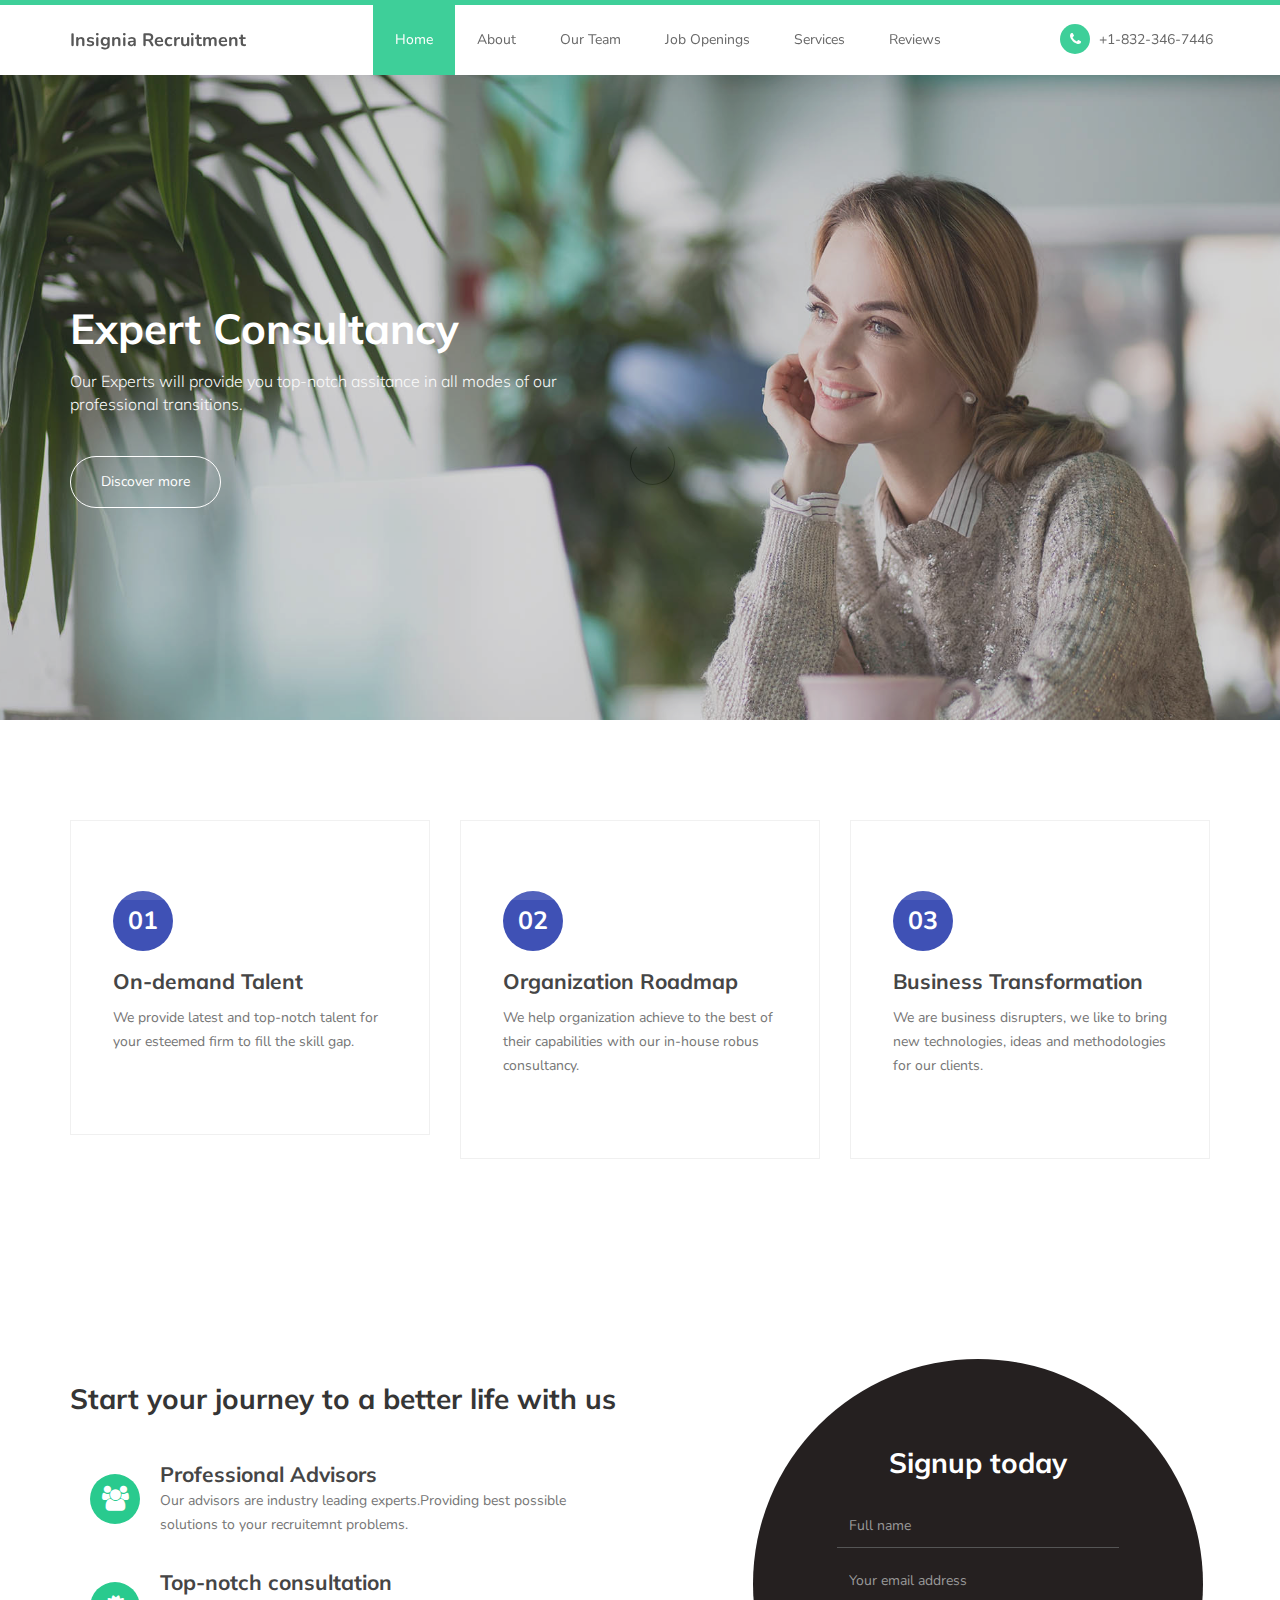
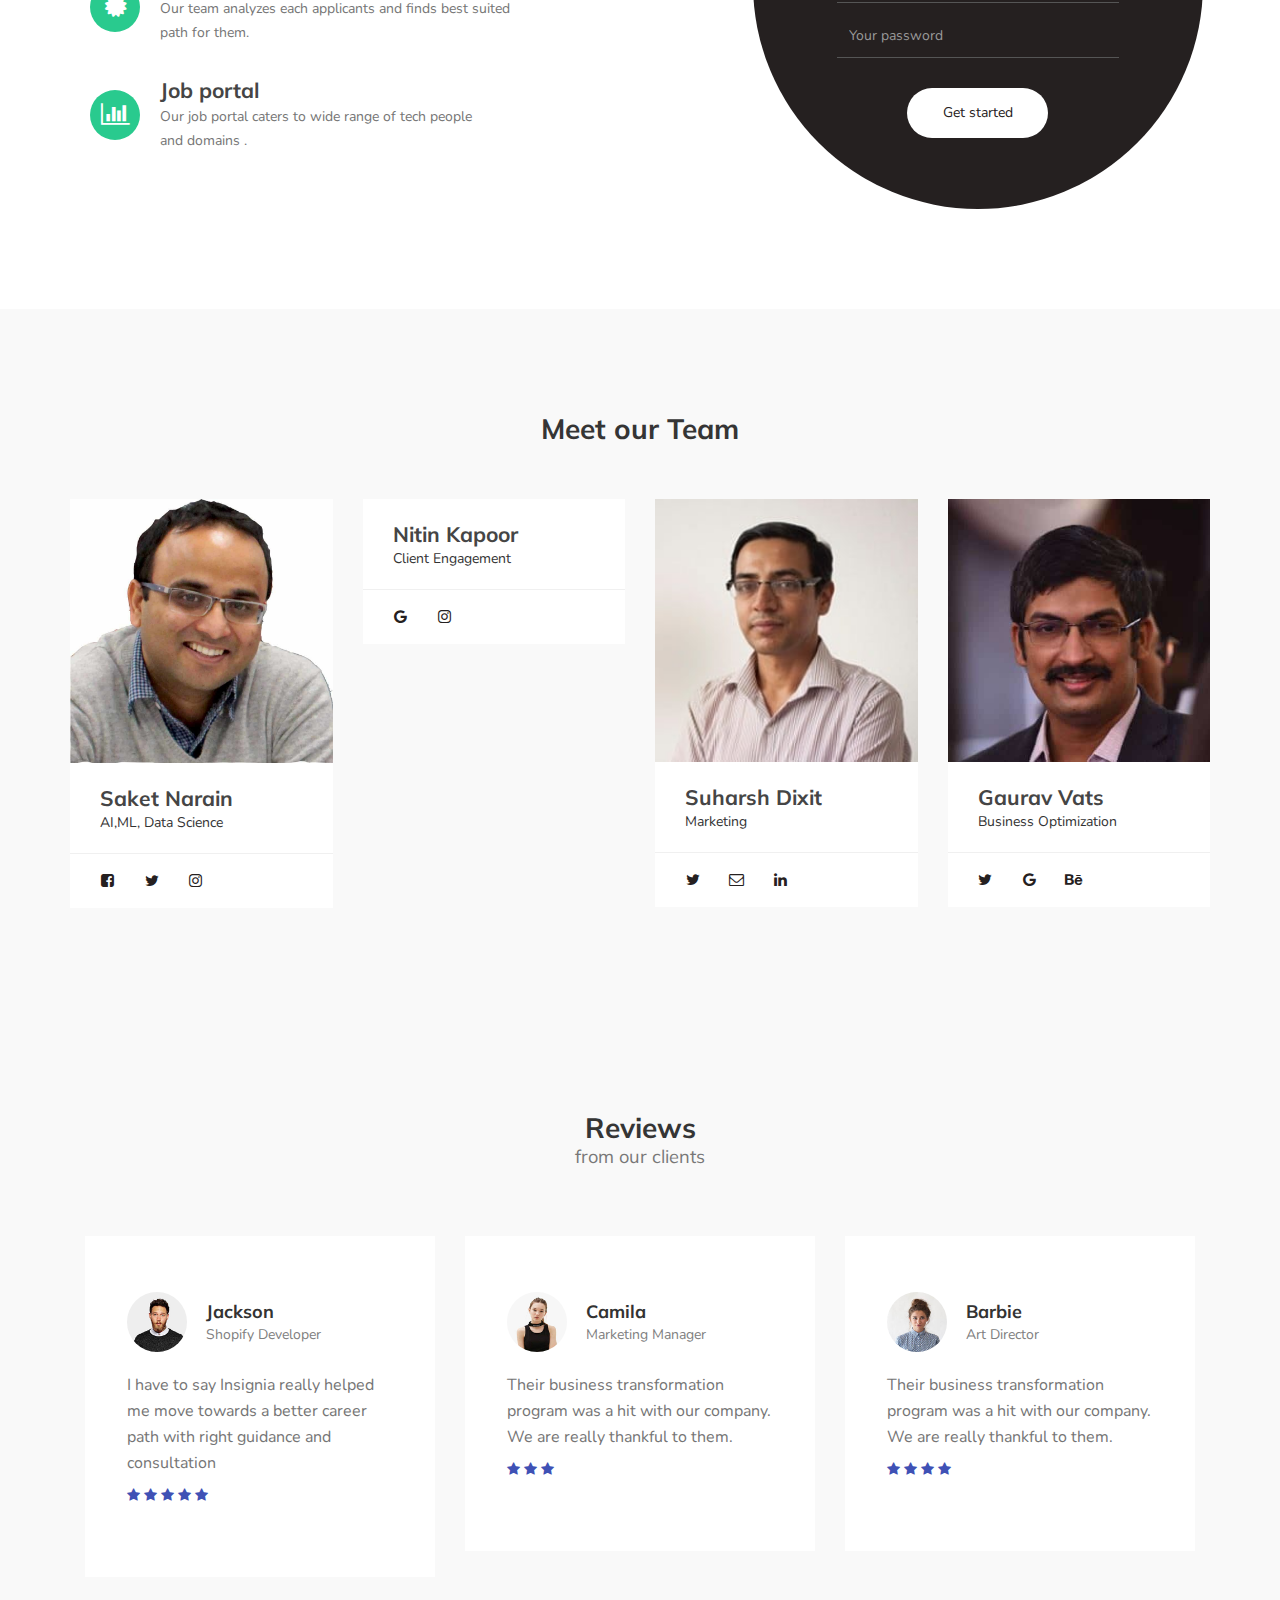
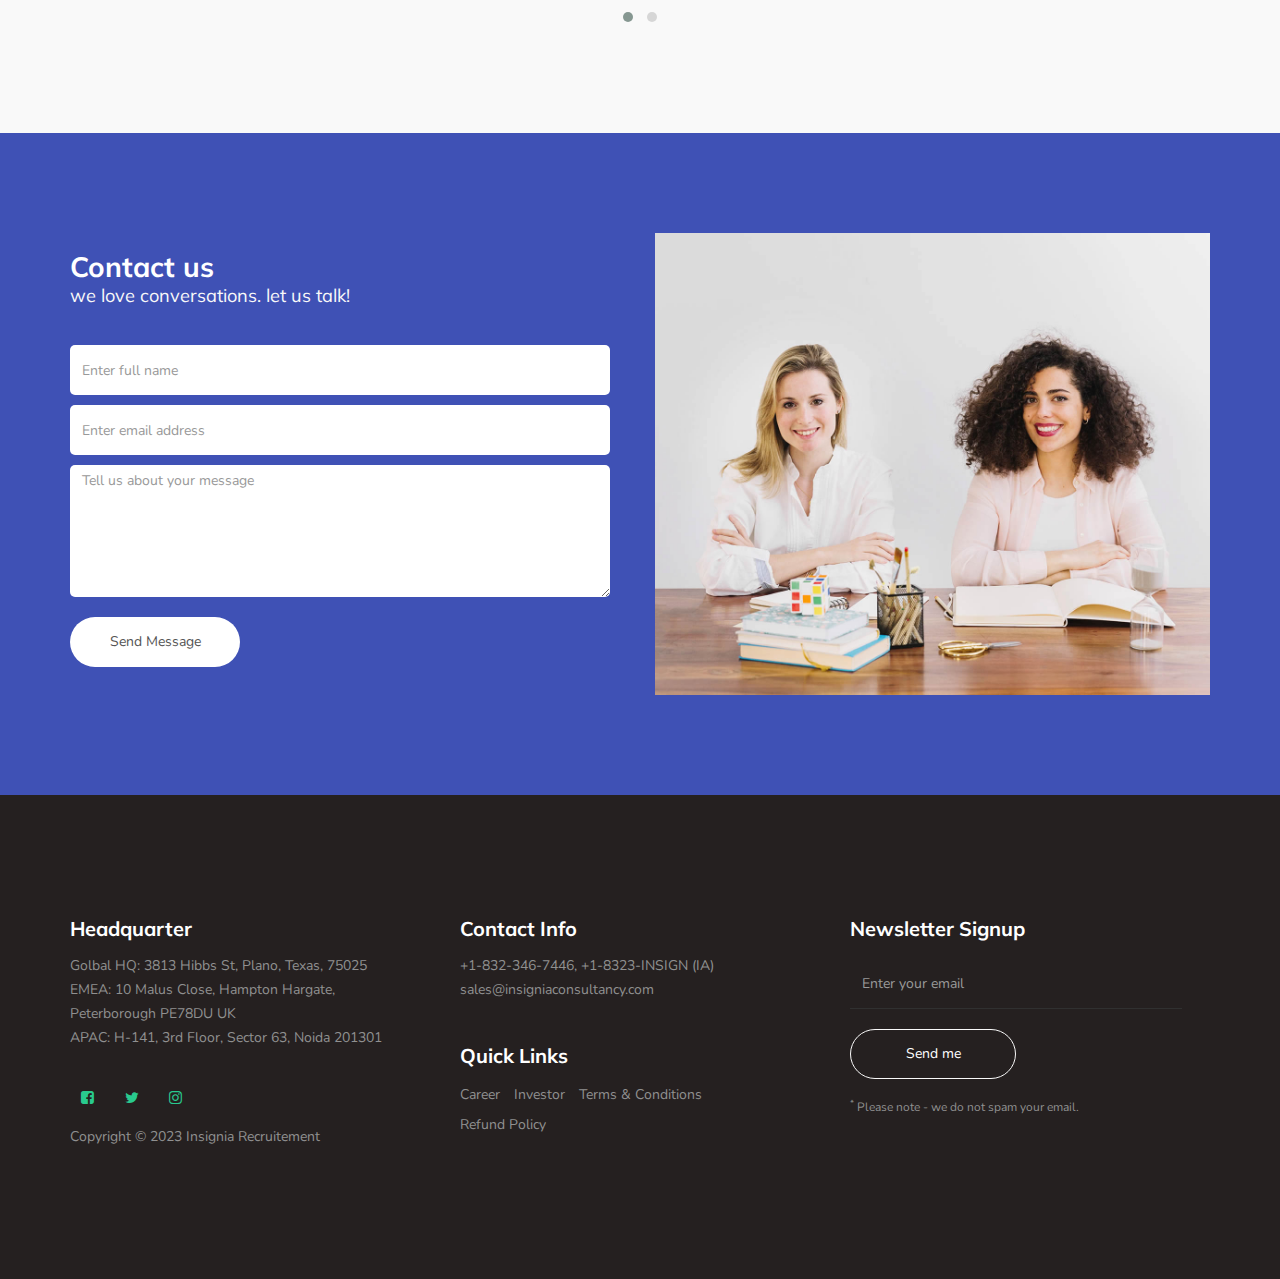
==== index.html @ fe340e0c "adding insignia recruitement files" ====
<!DOCTYPE html>
<html lang="en">
<link rel="shortcut icon" href="images/Logo-icon.jpeg">

<head>

     <title>Insignia Recruitement</title>


     <meta charset="UTF-8">
     <meta http-equiv="X-UA-Compatible" content="IE=Edge">
     <meta name="description" content="">
     <meta name="keywords" content="">
     <meta name="author" content="">
     <meta name="viewport" content="width=device-width, initial-scale=1, maximum-scale=1">

     <link rel="stylesheet" href="css/bootstrap.min.css">
     <link rel="stylesheet" href="css/font-awesome.min.css">
     <link rel="stylesheet" href="css/owl.carousel.css">
     <link rel="stylesheet" href="css/owl.theme.default.min.css">

     <!-- MAIN CSS -->
     <link rel="stylesheet" href="css/templatemo-style.css">

</head>
<body id="top" data-spy="scroll" data-target=".navbar-collapse" data-offset="50">

     <!-- PRE LOADER -->
     <section class="preloader">
          <div class="spinner">

               <span class="spinner-rotate"></span>
               
          </div>
     </section>


     <!-- MENU -->
     <section class="navbar custom-navbar navbar-fixed-top" role="navigation">
          <div class="container">

               <div class="navbar-header">
                    <button class="navbar-toggle" data-toggle="collapse" data-target=".navbar-collapse">
                         <span class="icon icon-bar"></span>
                         <span class="icon icon-bar"></span>
                         <span class="icon icon-bar"></span>
                    </button>

                    <!-- lOGO TEXT HERE -->
                    <a href="#" class="navbar-brand">Insignia Recruitment</a>
               </div>

               <!-- MENU LINKS -->
               <div class="collapse navbar-collapse">
                    <ul class="nav navbar-nav navbar-nav-first">
                         <li><a href="#top" class="smoothScroll">Home</a></li>
                         <li><a href="#about" class="smoothScroll">About</a></li>
                         <li><a href="#team" class="smoothScroll">Our Team</a></li>
                         <li><a href="https://insigniaconsultancy.zohorecruit.in/jobs/Careers" class="smoothScroll">Job Openings</a></li>
                         <li><a href="https://insigniaconsultancy.zohorecruit.in/forms/c642ee0830c008a1af67eba7009d241e05e4f017152e08bff1b561aacd2a146b" class="smoothScroll">Services</a></li>
                         <li><a href="#testimonial" class="smoothScroll">Reviews</a></li>
                         
                    </ul>

                    <ul class="nav navbar-nav navbar-right">
                         <li><a href="#"><i class="fa fa-phone"></i> +1-832-346-7446</a></li>
                    </ul>
               </div>

          </div>
     </section>


     <!-- HOME -->
     <section id="home">
          <div class="row">

                    <div class="owl-carousel owl-theme home-slider">
                         <div class="item item-first">
                              <div class="caption">
                                   <div class="container">
                                        <div class="col-md-6 col-sm-12">
                                             <h1>Expert Consultancy</h1>
                                             <h3>Our Experts will provide you top-notch assitance in all modes of our professional transitions.</h3>
                                             <a href="#feature" class="section-btn btn btn-default smoothScroll">Discover more</a>
                                        </div>
                                   </div>
                              </div>
                         </div>

                         <div class="item item-second">
                              <div class="caption">
                                   <div class="container">
                                        <div class="col-md-6 col-sm-12">
                                             <h1>Start your journey with us</h1>
                                             <h3>Our job portal will help you in your search for a great career.</h3>
                                             <a href="#courses" class="section-btn btn btn-default smoothScroll">Take a course</a>
                                        </div>
                                   </div>
                              </div>
                         </div>

                         <div class="item item-third">
                              <div class="caption">
                                   <div class="container">
                                        <div class="col-md-6 col-sm-12">
                                             <h1>Robust Assitance</h1>
                                             <h3>Our Industry expert's would assist you in all walk's of your career. </a> page.</h3>
                                             <a href="#contact" class="section-btn btn btn-default smoothScroll">Let's chat</a>
                                        </div>
                                   </div>
                              </div>
                         </div>
                    </div>
          </div>
     </section>


     <!-- FEATURE -->
     <section id="feature">
          <div class="container">
               <div class="row">

                    <div class="col-md-4 col-sm-4">
                         <div class="feature-thumb">
                              <span>01</span>
                              <h3>On-demand Talent</h3>
                              <p>We provide latest and top-notch talent for your esteemed firm to fill the skill gap.</p>
                         </div>
                    </div>

                    <div class="col-md-4 col-sm-4">
                         <div class="feature-thumb">
                              <span>02</span>
                              <h3>Organization Roadmap</h3>
                              <p>We help organization achieve to the best of their capabilities with our in-house robus consultancy.</p>
                         </div>
                    </div>

                    <div class="col-md-4 col-sm-4">
                         <div class="feature-thumb">
                              <span>03</span>
                              <h3>Business Transformation</h3>
                              <p>We are business disrupters, we like to bring new technologies, ideas and methodologies for our clients.</p>
                         </div>
                    </div>

               </div>
          </div>
     </section>


     <!-- ABOUT -->
     <section id="about">
          <div class="container">
               <div class="row">

                    <div class="col-md-6 col-sm-12">
                         <div class="about-info">
                              <h2>Start your journey to a better life with us</h2>

                              <figure>
                                   <span><i class="fa fa-users"></i></span>
                                   <figcaption>
                                        <h3>Professional Advisors</h3>
                                        <p>Our advisors are industry leading experts.Providing best possible solutions to your recruitemnt problems.</p>
                                   </figcaption>
                              </figure>

                              <figure>
                                   <span><i class="fa fa-certificate"></i></span>
                                   <figcaption>
                                        <h3>Top-notch consultation</h3>
                                        <p>Our team analyzes each applicants and finds best suited path for them.</p>
                                   </figcaption>
                              </figure>

                              <figure>
                                   <span><i class="fa fa-bar-chart-o"></i></span>
                                   <figcaption>
                                        <h3>Job portal</h3>
                                        <p>Our job portal caters to wide range of tech people and domains .</p>
                                   </figcaption>
                              </figure>
                         </div>
                    </div>

                    <div class="col-md-offset-1 col-md-4 col-sm-12">
                         <div class="entry-form">
                              <form action="#" method="post">
                                   <h2>Signup today</h2>
                                   <input type="text" name="full name" class="form-control" placeholder="Full name" required="">

                                   <input type="email" name="email" class="form-control" placeholder="Your email address" required="">

                                   <input type="password" name="password" class="form-control" placeholder="Your password" required="">

                                   <button class="submit-btn form-control" id="form-submit">Get started</button>
                              </form>
                         </div>
                    </div>

               </div>
          </div>
     </section>


     <!-- TEAM -->
     <section id="team">
          <div class="container">
               <div class="row">

                    <div class="col-md-12 col-sm-12">
                         <div class="section-title">
                              <h2>Meet our Team</h2>
                         </div>
                    </div>

                    <div class="col-md-3 col-sm-6">
                         <div class="team-thumb">
                              <div class="team-image">
                                   <img src="images/team/saket.jpeg" class="img-responsive" alt="">
                              </div>
                              <div class="team-info">
                                   <h3>Saket Narain</h3>
                                   <span>AI,ML, Data Science</span>
                              </div>
                              <ul class="social-icon">
                                   <li><a href="#" class="fa fa-facebook-square" attr="facebook icon"></a></li>
                                   <li><a href="#" class="fa fa-twitter"></a></li>
                                   <li><a href="#" class="fa fa-instagram"></a></li>
                              </ul>
                         </div>
                    </div>

                    <div class="col-md-3 col-sm-6">
                         <div class="team-thumb">
                              <div class="team-image">
                                   <img src="images/team/nitin.jpg" class="img-responsive" alt="">
                              </div>
                              <div class="team-info">
                                   <h3>Nitin Kapoor</h3>
                                   <span>Client Engagement</span>
                              </div>
                              <ul class="social-icon">
                                   <li><a href="#" class="fa fa-google"></a></li>
                                   <li><a href="#" class="fa fa-instagram"></a></li>
                              </ul>
                         </div>
                    </div>

                    <div class="col-md-3 col-sm-6">
                         <div class="team-thumb">
                              <div class="team-image">
                                   <img src="images/team/suharsh.jpg" class="img-responsive" alt="">
                              </div>
                              <div class="team-info">
                                   <h3>Suharsh Dixit</h3>
                                   <span>Marketing</span>
                              </div>
                              <ul class="social-icon">
                                   <li><a href="#" class="fa fa-twitter"></a></li>
                                   <li><a href="#" class="fa fa-envelope-o"></a></li>
                                   <li><a href="#" class="fa fa-linkedin"></a></li>
                              </ul>
                         </div>
                    </div>

                    <div class="col-md-3 col-sm-6">
                         <div class="team-thumb">
                              <div class="team-image">
                                   <img src="images/team/gaurav.jpg" class="img-responsive" alt="">
                              </div>
                              <div class="team-info">
                                   <h3>Gaurav Vats</h3>
                                   <span>Business Optimization</span>
                              </div>
                              <ul class="social-icon">
                                   <li><a href="#" class="fa fa-twitter"></a></li>
                                   <li><a href="#" class="fa fa-google"></a></li>
                                   <li><a href="#" class="fa fa-behance"></a></li>
                              </ul>
                         </div>
                    </div>

               </div>
          </div>
     </section>


     <!-- TESTIMONIAL -->
     <section id="testimonial">
          <div class="container">
               <div class="row">

                    <div class="col-md-12 col-sm-12">
                         <div class="section-title">
                              <h2> Reviews <small>from our clients</small></h2>
                         </div>

                         <div class="owl-carousel owl-theme owl-client">
                              <div class="col-md-4 col-sm-4">
                                   <div class="item">
                                        <div class="tst-image">
                                             <img src="images/tst-image1.jpg" class="img-responsive" alt="">
                                        </div>
                                        <div class="tst-author">
                                             <h4>Jackson</h4>
                                             <span>Shopify Developer</span>
                                        </div>
                                        <p>I have to say Insignia really helped me move towards a better career path with right guidance and consultation</p>
                                        <div class="tst-rating">
                                             <i class="fa fa-star"></i>
                                             <i class="fa fa-star"></i>
                                             <i class="fa fa-star"></i>
                                             <i class="fa fa-star"></i>
                                             <i class="fa fa-star"></i>
                                        </div>
                                   </div>
                              </div>

                              <div class="col-md-4 col-sm-4">
                                   <div class="item">
                                        <div class="tst-image">
                                             <img src="images/tst-image2.jpg" class="img-responsive" alt="">
                                        </div>
                                        <div class="tst-author">
                                             <h4>Camila</h4>
                                             <span>Marketing Manager</span>
                                        </div>
                                        <p>Their business transformation program was a hit with our company. We are really thankful to them.</p>
                                        <div class="tst-rating">
                                             <i class="fa fa-star"></i>
                                             <i class="fa fa-star"></i>
                                             <i class="fa fa-star"></i>
                                        </div>
                                   </div>
                              </div>

                              <div class="col-md-4 col-sm-4">
                                   <div class="item">
                                        <div class="tst-image">
                                             <img src="images/tst-image3.jpg" class="img-responsive" alt="">
                                        </div>
                                        <div class="tst-author">
                                             <h4>Barbie</h4>
                                             <span>Art Director</span>
                                        </div>
                                        <p>Their business transformation program was a hit with our company. We are really thankful to them.</p>
                                        <div class="tst-rating">
                                             <i class="fa fa-star"></i>
                                             <i class="fa fa-star"></i>
                                             <i class="fa fa-star"></i>
                                             <i class="fa fa-star"></i>
                                        </div>
                                   </div>
                              </div>

                              <div class="col-md-4 col-sm-4">
                                   <div class="item">
                                        <div class="tst-image">
                                             <img src="images/tst-image4.jpg" class="img-responsive" alt="">
                                        </div>
                                        <div class="tst-author">
                                             <h4>Andrio</h4>
                                             <span>Web Developer</span>
                                        </div>
                                        <p>Their business transformation program was a hit with our company. We are really thankful to them.</p>
                                        <div class="tst-rating">
                                             <i class="fa fa-star"></i>
                                             <i class="fa fa-star"></i>
                                             <i class="fa fa-star"></i>
                                             <i class="fa fa-star"></i>
                                        </div>
                                   </div>
                              </div>

                         </div>

               </div>
          </div>
     </section> 


     <!-- CONTACT -->
     <section id="contact">
          <div class="container">
               <div class="row">

                    <div class="col-md-6 col-sm-12">
                         <form id="contact-form" role="form" action="" method="post">
                              <div class="section-title">
                                   <h2>Contact us <small>we love conversations. let us talk!</small></h2>
                              </div>

                              <div class="col-md-12 col-sm-12">
                                   <input type="text" class="form-control" placeholder="Enter full name" name="name" required="">
                    
                                   <input type="email" class="form-control" placeholder="Enter email address" name="email" required="">

                                   <textarea class="form-control" rows="6" placeholder="Tell us about your message" name="message" required=""></textarea>
                              </div>

                              <div class="col-md-4 col-sm-12">
                                   <input type="submit" class="form-control" name="send message" value="Send Message">
                              </div>

                         </form>
                    </div>

                    <div class="col-md-6 col-sm-12">
                         <div class="contact-image">
                              <img src="images/contact-image.jpg" class="img-responsive" alt="Smiling Two Girls">
                         </div>
                    </div>

               </div>
          </div>
     </section>       


     <!-- FOOTER -->
     <footer id="footer">
          <div class="container">
               <div class="row">

                    <div class="col-md-4 col-sm-6">
                         <div class="footer-info">
                              <div class="section-title">
                                   <h2>Headquarter</h2>
                              </div>
                              <address>
                                   <p>Golbal HQ: 3813 Hibbs St, Plano, Texas, 75025 <br>
                                   EMEA: 10 Malus Close, Hampton Hargate, Peterborough PE78DU UK <br>
                                   APAC: H-141, 3rd Floor, Sector 63, Noida 201301</p>
                              </address>

                              <ul class="social-icon">
                                   <li><a href="#" class="fa fa-facebook-square" attr="facebook icon"></a></li>
                                   <li><a href="#" class="fa fa-twitter"></a></li>
                                   <li><a href="#" class="fa fa-instagram"></a></li>
                              </ul>

                              <div class="copyright-text"> 
                                   <p>Copyright &copy; 2023 Insignia Recruitement</p>
                                   
                              </div>
                         </div>
                    </div>

                    <div class="col-md-4 col-sm-6">
                         <div class="footer-info">
                              <div class="section-title">
                                   <h2>Contact Info</h2>
                              </div>
                              <address>
                                   <p>+1-832-346-7446, +1-8323-INSIGN (IA)</p>
                                   <p><a href="mailto:youremail.co">sales@insigniaconsultancy.com</a></p>
                              </address>

                              <div class="footer_menu">
                                   <h2>Quick Links</h2>
                                   <ul>
                                        <li><a href="#">Career</a></li>
                                        <li><a href="#">Investor</a></li>
                                        <li><a href="#">Terms & Conditions</a></li>
                                        <li><a href="#">Refund Policy</a></li>
                                   </ul>
                              </div>
                         </div>
                    </div>

                    <div class="col-md-4 col-sm-12">
                         <div class="footer-info newsletter-form">
                              <div class="section-title">
                                   <h2>Newsletter Signup</h2>
                              </div>
                              <div>
                                   <div class="form-group">
                                        <form action="#" method="get">
                                             <input type="email" class="form-control" placeholder="Enter your email" name="email" id="email" required="">
                                             <input type="submit" class="form-control" name="submit" id="form-submit" value="Send me">
                                        </form>
                                        <span><sup>*</sup> Please note - we do not spam your email.</span>
                                   </div>
                              </div>
                         </div>
                    </div>
                    
               </div>
          </div>
     </footer>


     <!-- SCRIPTS -->
     <script src="js/jquery.js"></script>
     <script src="js/bootstrap.min.js"></script>
     <script src="js/owl.carousel.min.js"></script>
     <script src="js/smoothscroll.js"></script>
     <script src="js/custom.js"></script>

</body>
</html>
---- css/templatemo-style.css ----
/*

Known Template 

https://templatemo.com/tm-516-known

*/

  @import url('https://fonts.googleapis.com/css?family=Muli:300,700|Nunito');

  body {
    background: #ffffff;
    font-family: 'Nunito', sans-serif;
    overflow-x: hidden;
    padding-top: 70px;
  }


  /*---------------------------------------
     TYPOGRAPHY              
  -----------------------------------------*/

  h1,h2,h3,h4,h5,h6 {
    font-family: 'Muli', sans-serif;
    font-weight: bold;
    line-height: inherit;
  }

  h1 {
    color: #252525;
    font-size: 3em;
    line-height: normal;
  }

  h2 {
    color: #353535;
    font-size: 2em;
    padding-bottom: 10px;
  }

  h3 {
    font-size: 1.5em;
    margin-bottom: 0;
  }

  h3,
  h3 a {
    color: #454545;
  }

  p {
    color: #757575;
    font-size: 14px;
    font-weight: normal;
    line-height: 24px;
  }



  /*---------------------------------------
     GENERAL               
  -----------------------------------------*/

  html{
    -webkit-font-smoothing: antialiased;
  }

  a {
    color: #252525;
    -webkit-transition: 0.5s;
    transition: 0.5s;
    text-decoration: none !important;
  }

  a,
  input, button,
  .form-control {
    -webkit-transition: 0.5s;
    transition: 0.5s;
  }

  a:hover, a:active, a:focus {
    color: #29ca8e;
    outline: none;
  }

  ::-webkit-scrollbar{
    width: 8px;
    height: 8px;
  }

  ::-webkit-scrollbar-thumb {
    cursor: pointer;
    background: #000000;
  }

  .section-title {
    padding-bottom: 40px;
  }

  .section-title h2 {
    margin: 0;
  }

  .section-title small {
    display: block;
  }

  .overlay {
    background: rgba(20,20,20,0.5);
    position: absolute;
    top: 0;
    right: 0;
    bottom: 0;
    left: 0;
    width: 100%;
    height: 100%;
  }

  .entry-form {
    background: #252020;
    border-radius: 100%;
    text-align: center;
    padding: 6em;
    width: 450px;
    height: 450px;
  }

  .entry-form h2 {
    color: #ffffff;
    margin: 0;
  }

  .entry-form .form-control {
    background: transparent;
    border: 0;
    border-bottom: 1px solid;
    border-radius: 0;
    box-shadow: none;
    height: 45px;
    margin: 10px 0;
  }

  .entry-form .submit-btn {
    background: #ffffff;
    border-radius: 50px;
    border: 0;
    color: #252020;
    width: 50%;
    height: 50px;
    margin: 30px auto;
    margin-bottom: 10px;
  }

  .entry-form .submit-btn:hover {
    background: #3f51b5;
    color: #ffffff;
  }

  section {
    position: relative;
    padding: 100px 0;
  }

  #team,
  #testimonial {
    background: #f9f9f9;
  }

  #team, 
  #testimonial {
    text-align: center;
  }
  
  #google-map iframe {
    border: 0;
    width: 100%;
    height: 390px;
  }



  /*---------------------------------------
     BUTTONS               
  -----------------------------------------*/

  .section-btn {
    background: transparent;
    border-radius: 50px;
    border: 1px solid #ffffff;
    color: #ffffff;
    font-size: inherit;
    font-weight: normal;
    padding: 15px 30px;
    transition: 0.5s;
  }

  .section-btn:hover {
    background: #ffffff;
    border-color: transparent;
  }



  /*---------------------------------------
       PRE LOADER              
  -----------------------------------------*/

  .preloader {
    position: fixed;
    top: 0;
    left: 0;
    width: 100%;
    height: 100%;
    z-index: 99999;
    display: flex;
    flex-flow: row nowrap;
    justify-content: center;
    align-items: center;
    background: none repeat scroll 0 0 #ffffff;
  }

  .spinner {
    border: 1px solid transparent;
    border-radius: 3px;
    position: relative;
  }

  .spinner:before {
    content: '';
    box-sizing: border-box;
    position: absolute;
    top: 50%;
    left: 50%;
    width: 45px;
    height: 45px;
    margin-top: -10px;
    margin-left: -10px;
    border-radius: 50%;
    border: 1px solid #575757;
    border-top-color: #ffffff;
    animation: spinner .9s linear infinite;
  }

  @-webkit-@keyframes spinner {
    to {transform: rotate(360deg);}
  }

  @keyframes spinner {
    to {transform: rotate(360deg);}
  }



  /*---------------------------------------
      MENU              
  -----------------------------------------*/

  .custom-navbar {
    background: #ffffff;
    border-top: 5px solid #29ca8e;
    border-bottom: 0;
    -webkit-box-shadow: 0 1px 30px rgba(0, 0, 0, 0.1);
    -moz-box-shadow: 0 1px 30px rgba(0, 0, 0, 0.1);
    box-shadow: 0 1px 30px rgba(0, 0, 0, 0.1);
    padding: 12px 0;
    margin-bottom: 0;
    padding: 0;
  }

  .custom-navbar .navbar-brand {
    color: #454545;
    font-size: 18px;
    font-weight: bold;
    line-height: 40px;
  }

  .custom-navbar .navbar-nav.navbar-nav-first {
    margin-left: 8em;
  }

  .custom-navbar .navbar-nav.navbar-right li a {
    padding-right: 12px;
    padding-left: 12px;
  }

  .custom-navbar .navbar-nav.navbar-right li a .fa {
    background: #29ca8e;
    border-radius: 100%;
    color: #ffffff;
    width: 30px;
    height: 30px;
    line-height: 30px;
    text-align: center;
    display: inline-block;
    margin-right: 5px;
  }

  .custom-navbar .nav li a {
    line-height: 40px;
    color: #575757;
    padding-right: 22px;
    padding-left: 22px;
  }

  .custom-navbar .navbar-nav > li > a:hover,
  .custom-navbar .navbar-nav > li > a:focus {
    background-color: transparent;
  }

  .custom-navbar .nav li a:hover {
    background-color: #29ca8e;
    color: #ffffff;
  }

  .custom-navbar .nav li.active > a {
    background-color: #29ca8e;
    color: #ffffff;
  }

  .custom-navbar .navbar-toggle {
    border: none;
    padding-top: 10px;
  }

  .custom-navbar .navbar-toggle {
    background-color: transparent;
  }

  .custom-navbar .navbar-toggle .icon-bar {
    background: #252525;
    border-color: transparent;
  }



  /*---------------------------------------
      HOME  & SLIDER            
  -----------------------------------------*/

  #home {
    padding: 0;
  }

  #home h1 {
    color: #ffffff;
  }

  #home h3 {
    color: #f9f9f9;
    font-size: 16px;
    font-weight: 300;
    margin: 0;
    padding: 5px 0 40px 0;
  }

  @media (min-width: 768px) {
    .home-slider .col-md-6 {
      padding-left: 0;
    }
  }

  .home-slider .caption {
    display: flex;
    justify-content: center;
    flex-direction: column;
    text-align: left;
    background-color: rgba(20,20,20,0.2);
    height: 100%;
    color: #fff;
    cursor: e-resize;
  }

  .home-slider .item {
    background-repeat: no-repeat;
    background-attachment: local;
    background-size: cover;
    height: 650px;
  }
  
  .caption h3 a { color: #FFF; }
  .caption h3 a:hover { color: #FF3; }

  .home-slider .item-first {
    background-image: url(../images/slider-image1.jpg);
	background-position: center;
  }

  .home-slider .item-second {
    background-image: url(../images/slider-image2.jpg);
  }

  .home-slider .item-third {
    background-image: url(../images/slider-image3.jpg);
  }



  /*---------------------------------------
      FEATURE              
  -----------------------------------------*/

  .feature-thumb {
    border: 1px solid #f0f0f0;
    padding: 5em 3em;
  }

  .feature-thumb span {
    background: #3f51b5;
    border-radius: 50px;
    color: #ffffff;
    font-size: 25px;
    font-weight: bold;
    display: inline-block;
    width: 60px;
    height: 60px;
    line-height: 60px;
    text-align: center;
    margin-bottom: 5px;
  }

  .feature-thumb h3 {
    margin: 10px 0;
  }



  /*---------------------------------------
      ABOUT              
  -----------------------------------------*/

  #about figure {
    display: inline-block;
    vertical-align: top;
    margin-left: 15px;
  }

  #about figure span {
    float: left;
    margin-left: -15px;
    padding: 15px 20px;
    position: relative;
    top: 20px;
  }

  #about figure span i {
    background: #29ca8e;
    border-radius: 50px;
    color: #ffffff;
    font-size: 25px;
    width: 50px;
    height: 50px;
    line-height: 50px;
    text-align: center;
  }



  /*---------------------------------------
      TEAM              
  -----------------------------------------*/

  .team-thumb {
    background: #ffffff;
    position: relative;
    overflow: hidden;
    text-align: left;
  }

  .team-info {
    padding: 20px 30px;
  }

  .team-image img {
    width: 100%;
  }

  .team-thumb .social-icon {
    border-top: 1px solid #f0f0f0;
    padding: 4px 20px 0 20px;
  }

  .team-thumb .social-icon li a {
    background: #ffffff;
    color: #252020;
  }

  .team-info h3 {
    margin: 0;
  }


  /*---------------------------------------
      COURSES             
  -----------------------------------------*/

  #courses .section-title {
    text-align: center;
  }

  #courses .owl-theme .owl-nav {
    margin-top: 30px;
  }

  #courses .owl-theme .owl-nav [class*=owl-] {
    border-radius: 2px;
    font-size: 16px;
    width: 30px;
    height: 30px;
    line-height: 30px;
    text-align: center;
    padding: 0;
  }

  .courses-thumb {
    background: #f9f9f9;
    position: relative;
  }

  .courses-top {
    position: relative;
  }

  .courses-image {
    background: linear-gradient(to right, #202020, #101010);
  }

  .courses-date {
    background: linear-gradient(rgba(255, 0, 0, 0), rgba(0, 0, 0, 0.6));
    width: 100%;
    position: absolute;
    bottom: 0;
    padding: 20px 25px;
  }

  .courses-date span,
  .courses-author span {
    font-size: 14px;
    font-weight: bold;
  }

  .courses-date span {
    color: #ffffff;
    display: inline-block;
    margin-right: 10px;
  }

  .courses-detail {
    padding: 25px 25px 15px 25px;
  }

  .courses-detail h3 {
    margin: 0 0 2px 0;
  }

  .courses-info {
    border-top: 1px solid #f0f0f0;
    position: relative;
    clear: both;
    padding: 15px 25px;
  }

  .courses-author,
  .courses-author span {
    display: inline-block;
    vertical-align: middle;
  }

  .courses-author img {
    display: inline-block !important;
    border-radius: 50px;
    width: 50px !important;
    height: 50px;
    margin-right: 10px;
  }

  .courses-price {
    float: right;
    margin-top: 10px;
  }

  .courses-price span {
    background: #29ca8e;
    border-radius: 2px;
    color: #ffffff;
    display: block;
    padding: 5px 10px;
  }

  .courses-price.free span {
    background: #3f51b5;
  }



  /*---------------------------------------
     NEWS              
  -----------------------------------------*/

  .news-thumb {
    clear: both;
    position: relative;
    overflow: hidden;
    margin-bottom: 30px;
  }

  .news-thumb .news-image {
    float: left;
    width: 40%;
    margin-right: 30px;
  }

  .news-info h3 {
    margin-top: 5px;
    margin-bottom: 10px;
  }

  .news-date span {
    color: #909090;
    font-weight: bold;
  }



  /*---------------------------------------
      TESTIMONIAL             
  -----------------------------------------*/

  #testimonial .item {
    background: #ffffff;
    margin: 20px 0;
    padding: 4em 3em;
    text-align: left;
  }

  #courses .col-md-4,
  #testimonial .col-md-4 {
    display: block;
    width: 100%;
  }

  #testimonial .item > p {
    font-size: 16px;
    line-height: 26px;
  }

  .tst-rating {
    margin-bottom: 15px;
  }

  .tst-rating .fa {
    color: #3f51b5;
  }

  .tst-image,
  .tst-author {
    display: inline-block;
    vertical-align: middle;
    margin-bottom: 20px;
    text-align: left;
  }

  .tst-image img {
    border-radius: 50px;
    width: 60px !important;
    height: 60px;
    margin-right: 15px;
  }

  .tst-author h4 {
    margin: 0;
  }

  .tst-author span {
    color: #808080;
    font-size: 14px;
  }



  /*---------------------------------------
      CONTACT             
  -----------------------------------------*/

  #contact {
    background: #3f51b5;
  }

  #contact h2 {
    color: #ffffff;
  }

  #contact .section-title {
    padding-bottom: 20px;
  }

  #contact h2 > small,
  #contact p,
  #contact a {
    color: #f9f9f9;
  }

  #contact-form {
    padding: 1em 0;
  }

  #contact-form .col-md-12,
  #contact-form .col-md-4 {
    padding-left: 0;
  }

  #contact-form .form-control {
    border: 0;
    border-radius: 5px;
    box-shadow: none;
    margin: 10px 0;
  }

  #contact-form input {
    height: 50px;
  }

  #contact-form input[type='submit'] {
    border-radius: 50px;
    border: 1px solid transparent;
  }

  #contact-form input[type='submit']:hover {
    background: transparent;
    border-color: #ffffff;
    color: #ffffff;
  }
  



  /*---------------------------------------
     FOOTER              
  -----------------------------------------*/

  footer {
    background: #252020;
    padding: 120px 0;
  }

  footer .section-title {
    padding-bottom: 10px;
  }

  footer h2 {
    font-size: 20px;
  }

  footer a,
  footer p {
    color: #909090;
  }

  footer strong {
    color: #d9d9d9;
  }

  footer address p {
    margin-bottom: 0;
  }

  footer .social-icon {
    margin-top: 25px;
  }

  .footer-info {
    margin-right: 2em;
  }

  .footer-info h2 {
    color: #ffffff;
    padding: 0;
  }

  .footer_menu h2 {
    margin-top: 2em;
  }

  .footer_menu ul {
    margin: 0;
    padding: 0;
  }

  .footer_menu li {
    display: inline-block;
    list-style: none;
    margin: 5px 10px 5px 0;
  }

  .newsletter-form .form-control {
    background: transparent;
    border-radius: 0;
    box-shadow: none;
    border: 0;
    border-bottom: 1px solid #303030;
    height: 50px;
    margin: 5px 0;
  }

  .newsletter-form input[type="submit"] {
    background: transparent;
    border: 1px solid #f9f9f9;
    border-radius: 50px;
    color: #ffffff;
    display: block;
    margin-top: 20px;
    outline: none;
    width: 50%;
  }

  .newsletter-form input[type="submit"]:hover {
    background: #29ca8e;
    border-color: transparent;
  }

  .newsletter-form .form-group span {
    color: #909090;
    display: block;
    font-size: 12px;
    margin-top: 20px;
  }



  /*---------------------------------------
     SOCIAL ICON              
  -----------------------------------------*/

  .social-icon {
    position: relative;
    padding: 0;
    margin: 0;
  }

  .social-icon li {
    display: inline-block;
    list-style: none;
    margin-bottom: 5px;
  }

  .social-icon li a {
    border-radius: 100px;
    color: #29ca8e;
    font-size: 15px;
    width: 35px;
    height: 35px;
    line-height: 35px;
    text-decoration: none;
    text-align: center;
    transition: all 0.4s ease-in-out;
    position: relative;
    margin: 5px 5px 5px 0;
  }

  .social-icon li a:hover {
    background: #29ca8e;
    color: #ffffff;
  }



  /*---------------------------------------
     RESPONSIVE STYLES              
  -----------------------------------------*/

  @media screen and (max-width: 1170px) {
    .custom-navbar .navbar-nav.navbar-nav-first {
      margin-left: inherit;
    }
  }

  @media only screen and (max-width: 992px) {
    section,
    footer {
      padding: 60px 0;
    }

    .home-slider .item {
      background-position: center center;
    }

    .feature-thumb,
    .about-info,
    .team-thumb,
    .footer-info {
      margin-bottom: 50px;
    }

    .contact-image {
      margin-top: 50px;
    }
  }


  @media only screen and (min-width: 768px) and (max-width: 991px) {
    .custom-navbar .nav li a {
      padding-right: 10px;
      padding-left: 10px;
    }
  }

  @media only screen and (max-width: 767px) {
    h1 {
      font-size: 2.5em;
    }

    h1,h2,h3 {
      line-height: normal;
    }

    .custom-navbar {
      background: #ffffff;
      -webkit-box-shadow: 0 1px 30px rgba(0, 0, 0, 0.1);
      -moz-box-shadow: 0 1px 30px rgba(0, 0, 0, 0.1);
      box-shadow: 0 1px 30px rgba(0, 0, 0, 0.1);
      padding: 10px 0;
      text-align: center;
    }

    .custom-navbar .navbar-brand,
    .custom-navbar .nav li a {
      line-height: normal;
    }

    .custom-navbar .nav li a {
      padding: 10px;
    }

    .custom-navbar .navbar-brand,
    .top-nav-collapse .navbar-brand {
      color: #252525;
      font-weight: 600;
    }

    .custom-navbar .nav li a,
    .top-nav-collapse .nav li a {
      color: #575757;
    }

    .custom-navbar .navbar-nav.navbar-right li {
      display: inline-block;
    }

    .footer-info {
      margin-right: 0;
    }

    .footer-info.newsletter-form {
      margin-bottom: 0;
    }

    .entry-form {
      display: block;
      margin: 0 auto;
    }
  }


  @media only screen and (max-width: 580px) {
    h2 {
      font-size: 1.8em;
    }

    #testimonial .item {
      padding: 2em;
    }

    .contact-image {
      margin-top: 0;
    }
  }

  @media only screen and (max-width: 480px) {
    h1 {
      font-size: 2em;
    }

    #home h3 {
      font-size: 14px;
    }

    .entry-form {
      border-radius: 0;
      padding: 2em;
      max-width: 100%;
      max-height: 100%;
      width: inherit;
      height: inherit;
    }
  }
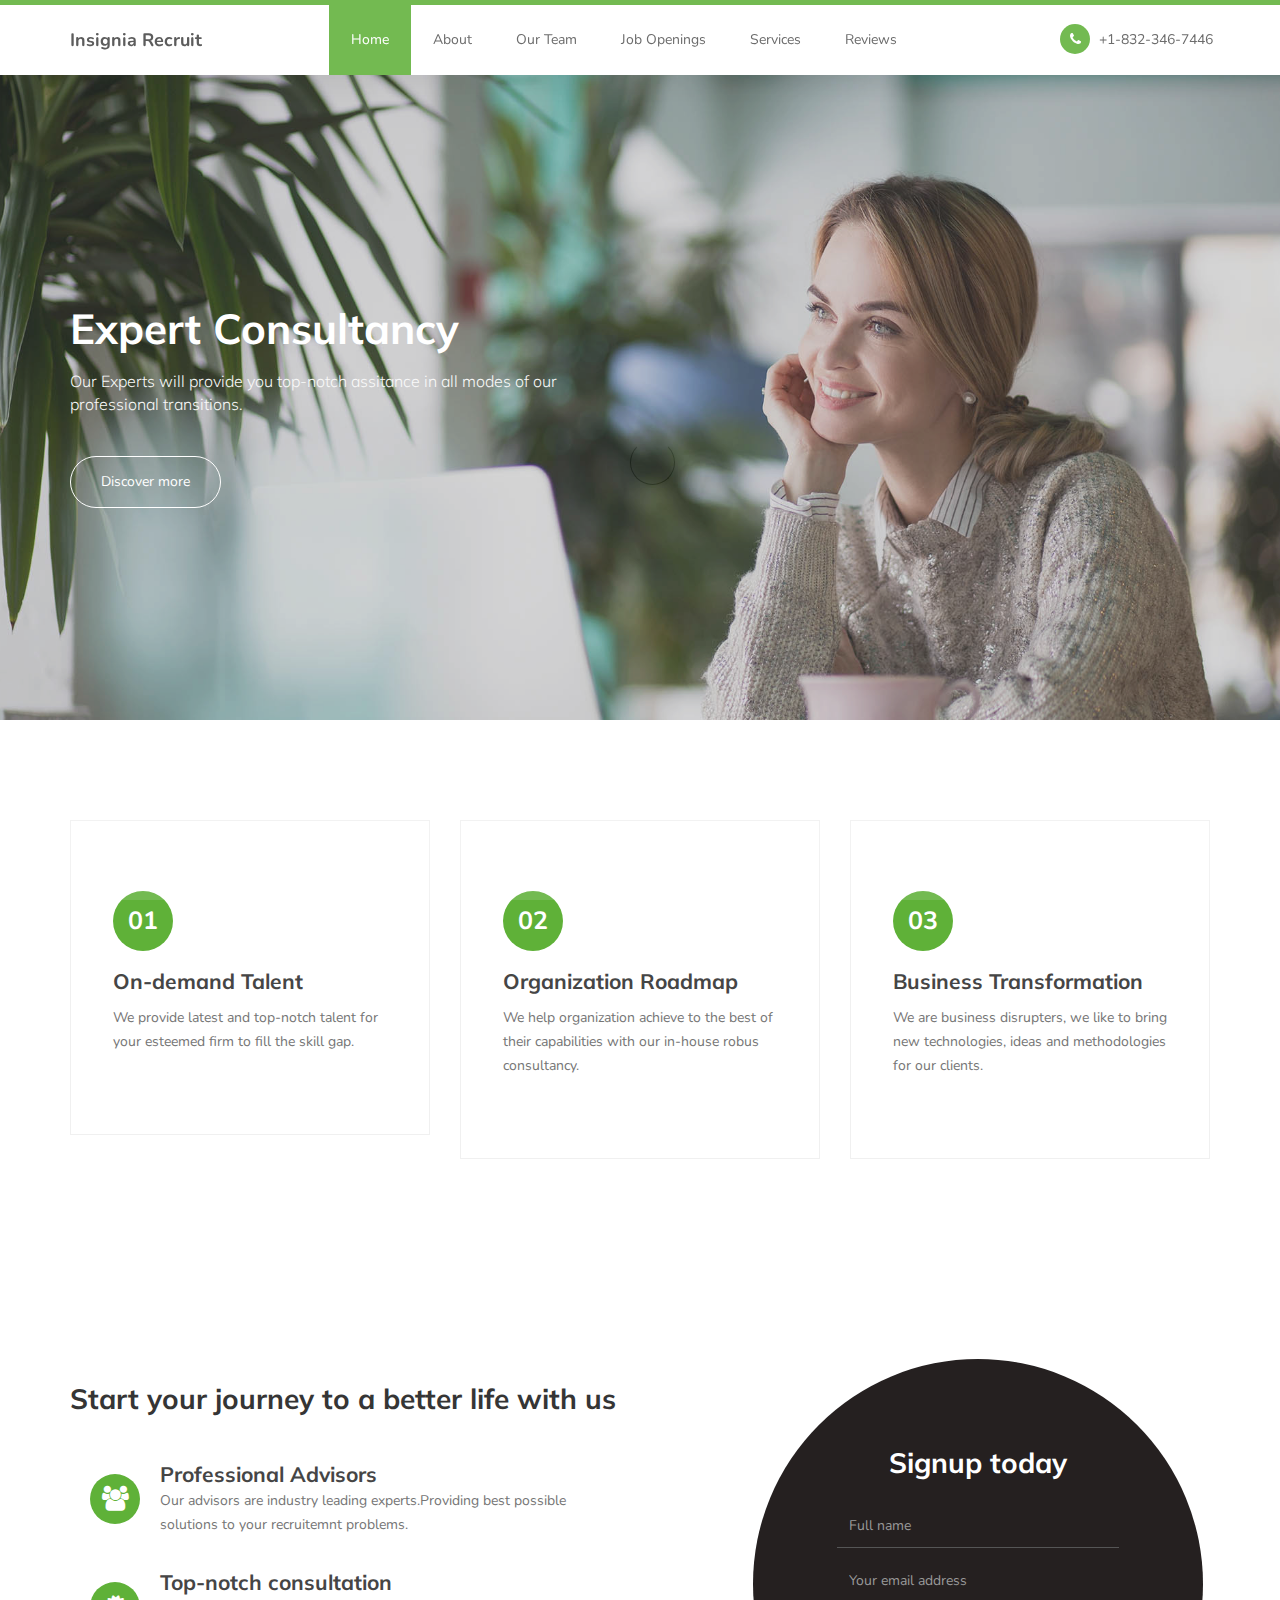
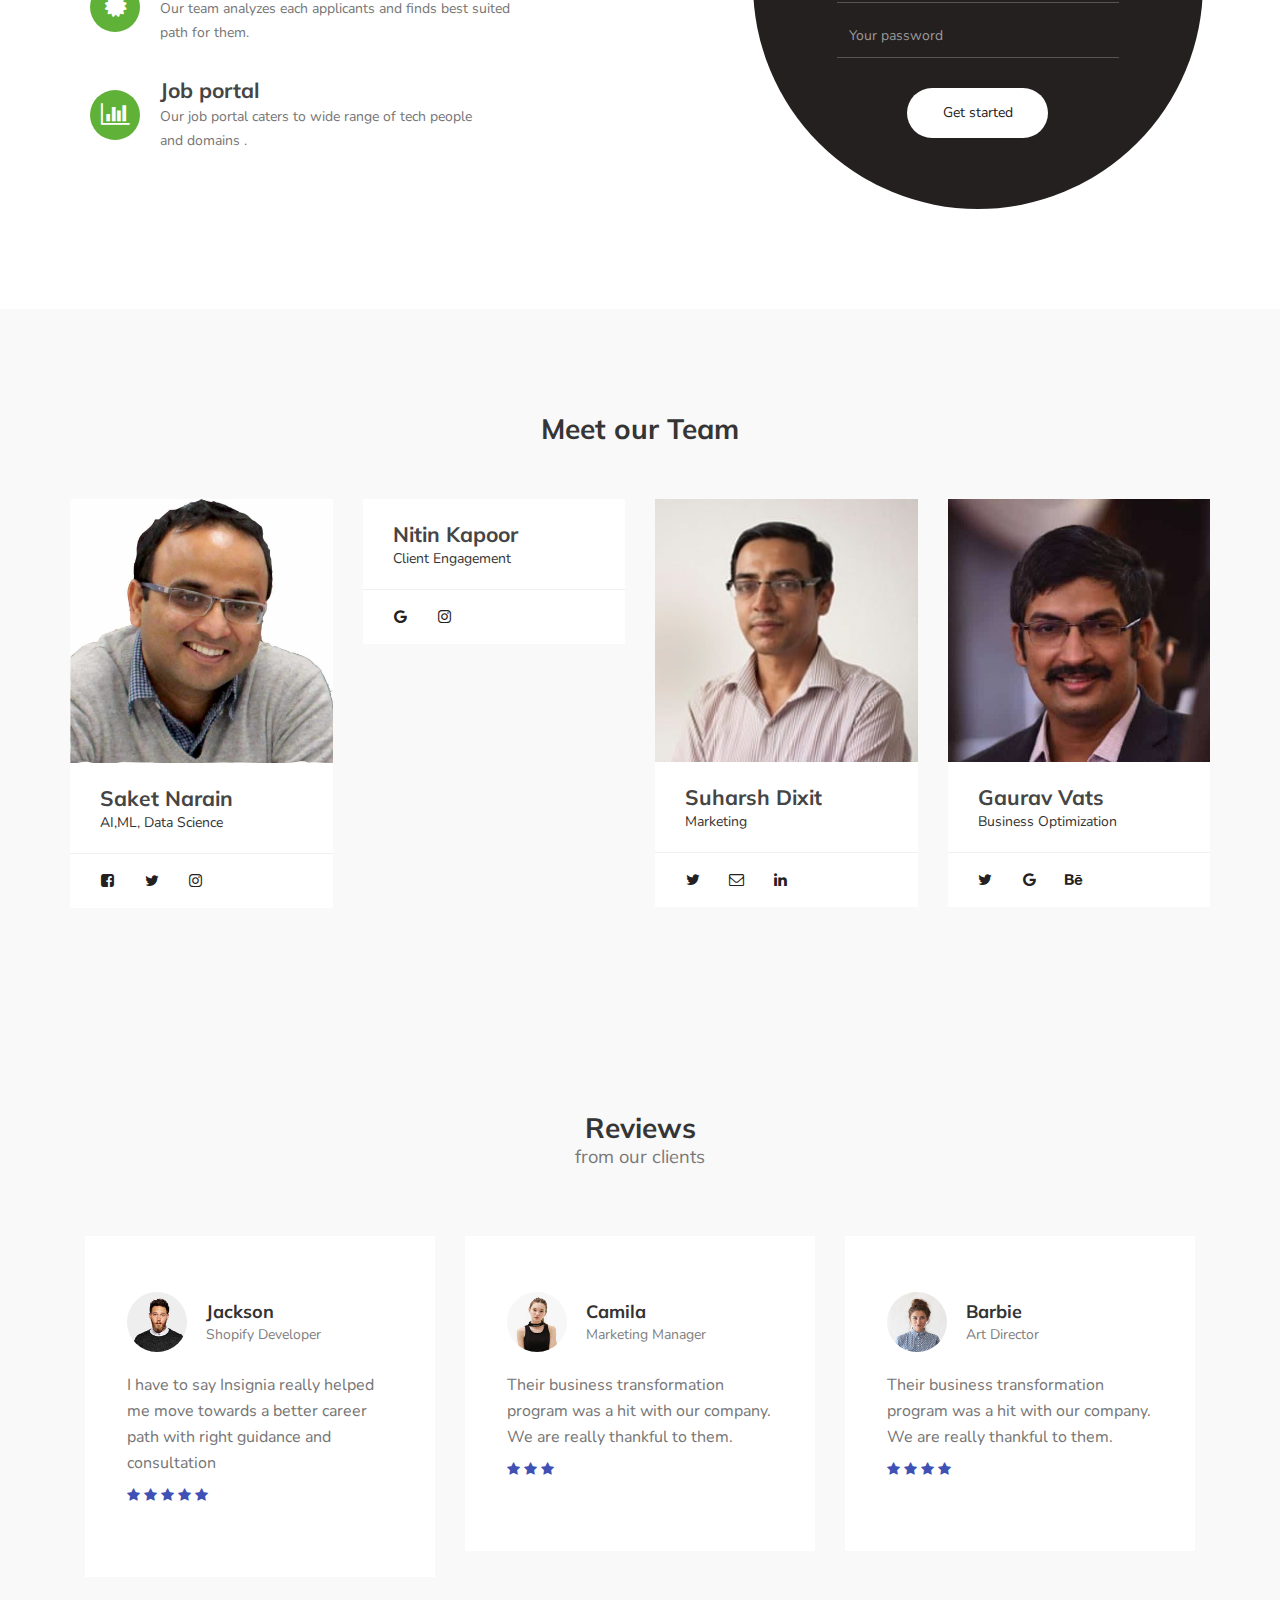
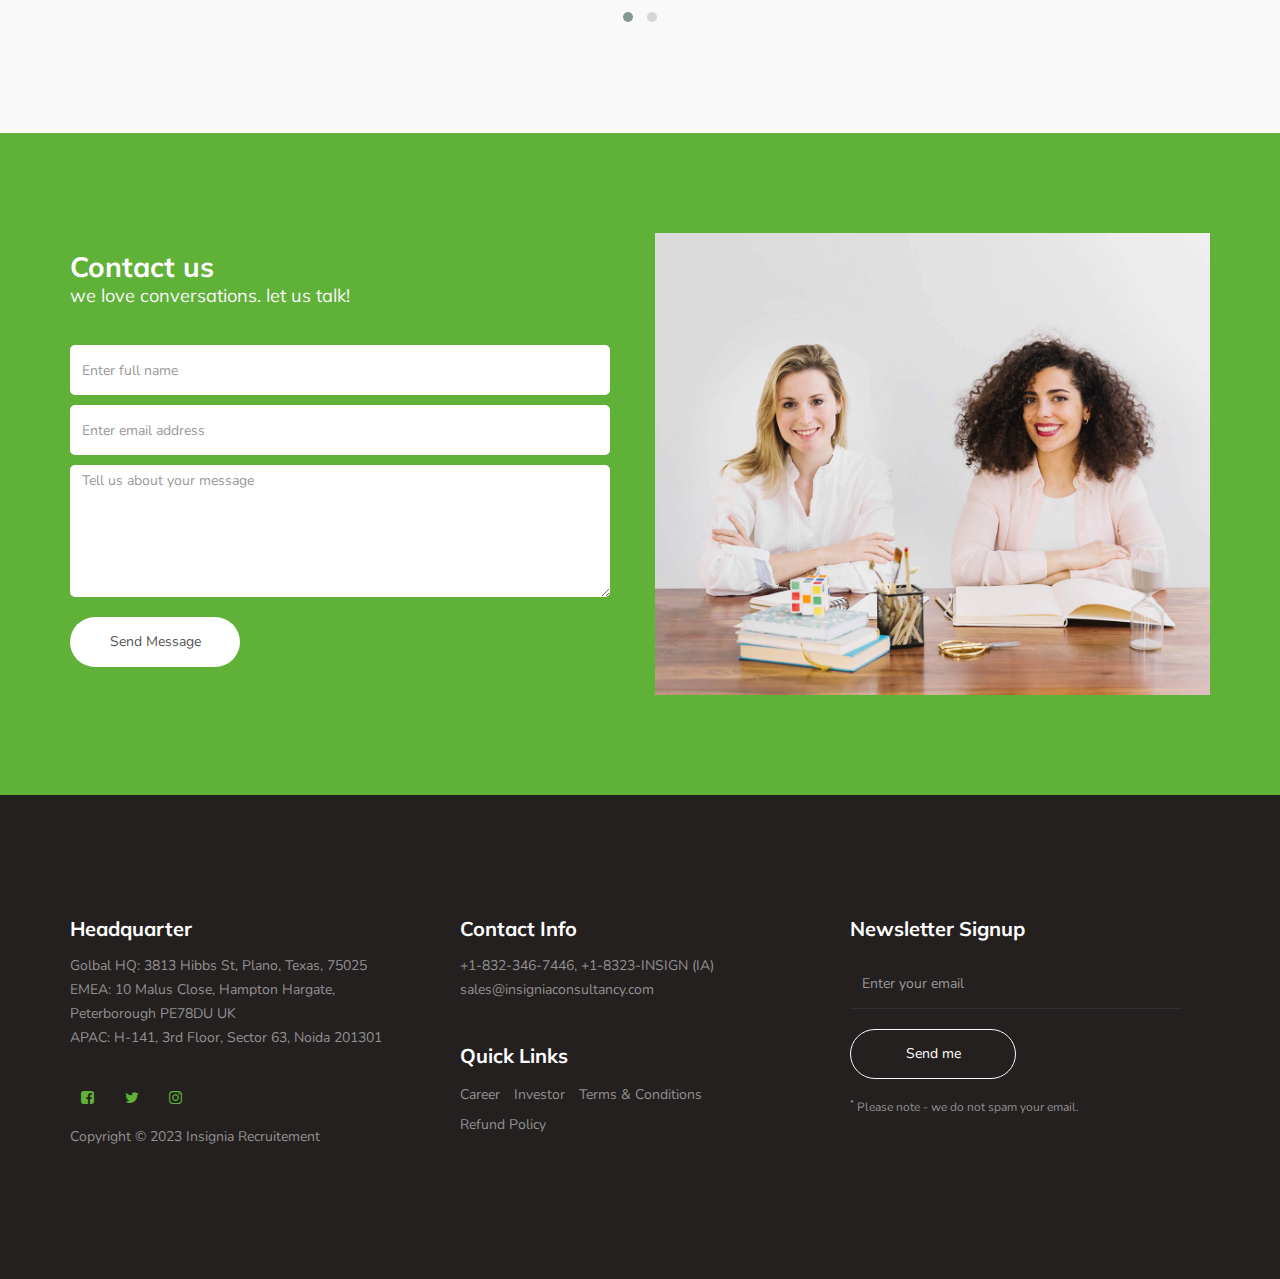
==== commit 7fea117a: "adding embedded forms" ====
--- a/index.html
+++ b/index.html
@@ -47,7 +47,7 @@
                     </button>
 
                     <!-- lOGO TEXT HERE -->
-                    <a href="#" class="navbar-brand">Insignia Recruitment</a>
+                    <a href="#" class="navbar-brand">Insignia Recruit</a>
                </div>
 
                <!-- MENU LINKS -->
@@ -493,6 +493,8 @@
 
 
      <!-- SCRIPTS -->
+     
+     
      <script src="js/jquery.js"></script>
      <script src="js/bootstrap.min.js"></script>
      <script src="js/owl.carousel.min.js"></script>
--- a/css/templatemo-style.css
+++ b/css/templatemo-style.css
@@ -258,7 +258,7 @@
 
   .custom-navbar {
     background: #ffffff;
-    border-top: 5px solid #29ca8e;
+    border-top: 5px solid #5FB138;
     border-bottom: 0;
     -webkit-box-shadow: 0 1px 30px rgba(0, 0, 0, 0.1);
     -moz-box-shadow: 0 1px 30px rgba(0, 0, 0, 0.1);
@@ -285,7 +285,7 @@
   }
 
   .custom-navbar .navbar-nav.navbar-right li a .fa {
-    background: #29ca8e;
+    background: #5FB138;
     border-radius: 100%;
     color: #ffffff;
     width: 30px;
@@ -309,12 +309,12 @@
   }
 
   .custom-navbar .nav li a:hover {
-    background-color: #29ca8e;
+    background-color: #5FB138;
     color: #ffffff;
   }
 
   .custom-navbar .nav li.active > a {
-    background-color: #29ca8e;
+    background-color: #5FB138;
     color: #ffffff;
   }
 
@@ -406,7 +406,7 @@
   }
 
   .feature-thumb span {
-    background: #3f51b5;
+    background: #5FB138;
     border-radius: 50px;
     color: #ffffff;
     font-size: 25px;
@@ -444,7 +444,7 @@
   }
 
   #about figure span i {
-    background: #29ca8e;
+    background: #5FB138;
     border-radius: 50px;
     color: #ffffff;
     font-size: 25px;
@@ -580,7 +580,7 @@
   }
 
   .courses-price span {
-    background: #29ca8e;
+    background: #5FB138;
     border-radius: 2px;
     color: #ffffff;
     display: block;
@@ -683,7 +683,7 @@
   -----------------------------------------*/
 
   #contact {
-    background: #3f51b5;
+    background: #5FB138;
   }
 
   #contact h2 {
@@ -814,7 +814,7 @@
   }
 
   .newsletter-form input[type="submit"]:hover {
-    background: #29ca8e;
+    background: #5FB138;
     border-color: transparent;
   }
 
@@ -845,7 +845,7 @@
 
   .social-icon li a {
     border-radius: 100px;
-    color: #29ca8e;
+    color: #5FB138;
     font-size: 15px;
     width: 35px;
     height: 35px;
@@ -858,7 +858,7 @@
   }
 
   .social-icon li a:hover {
-    background: #29ca8e;
+    background: #5FB138;
     color: #ffffff;
   }
 
@@ -993,4 +993,16 @@
       height: inherit;
     }
   }
-  +  #h1b-form{
+    height:1000px;
+    background-color: #eee;
+  }
+
+  #zr_div_78717000000262066{
+    align-items: center;
+    justify-content: left;
+    margin: 0 auto;
+    width: 600px;
+    height: 100px;
+  }
+    